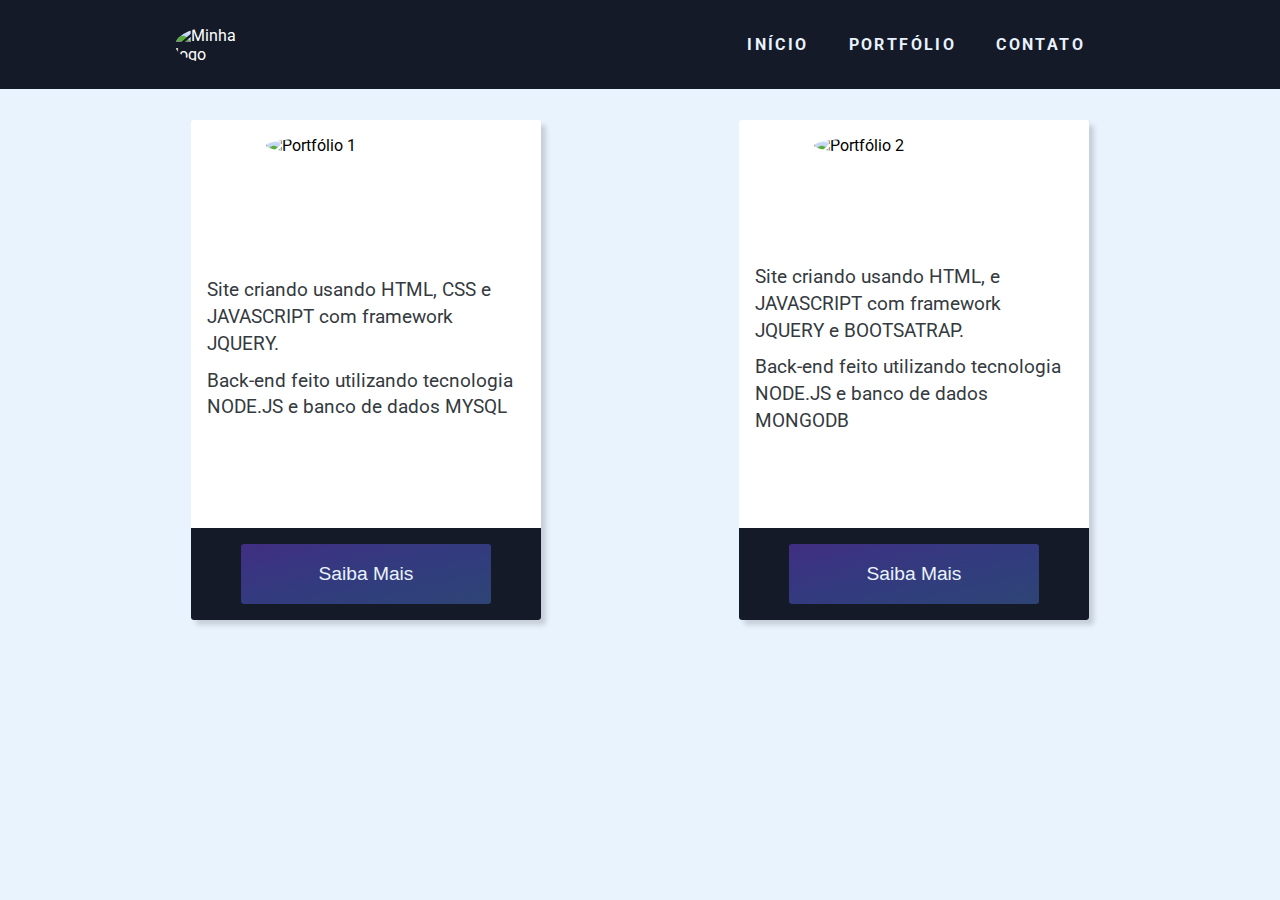
==== portfolio.html @ 787330ff "Add files via upload" ====
<!DOCTYPE html>
<html lang="pt-br">
    <head>
        <meta charset="UTF-8">
        <meta name="viewport" content="width=device-width, initial-scale=1.0">
        <meta http-equiv="X-UA-Compatible" content="ie=edge">
        <title>Home</title>

        <link href="https://fonts.googleapis.com/css?family=Roboto:400,700&display=swap" rel="stylesheet">
        <link rel="stylesheet" href="./css/style.css">

     
    </head>
    <body>
        <header>
            <div class="container">
                <a href="" class="branch"><img src="./img/logo.png" alt="Minha logo" title="Nome da minha logo"></a>
                <nav class="menu">
                    <ul>
                        <li><a class="menu-link" href="index.html">Início</a></li>
                        <li><a class="menu-link" href="porrtfolio.html">Portfólio</a></li>
                        <li><a class="menu-link" href="contato.html">Contato</a></li>
                    </ul>
                </nav>
            </div>
        </header>

        <main class="container">
            <section class="card">
                <div class="card-img">
                    <div class="img-body"><img src="./img/port1.png" alt="Portfólio 1" title="Portfólio 1"></div>
                </div>
        
                <div class="card-body">
                    <p>
                        Site criando usando HTML, 
                        CSS e JAVASCRIPT com framework
                        JQUERY.
                    </p>
                    <p>
                       Back-end feito utilizando
                       tecnologia NODE.JS e banco
                       de dados MYSQL
                    </p>
                </div>
        
                <div class="card-button">
                    <button>Saiba mais</button>
                </div>
            </section>
        
            <section class="card">
                <div class="card-img">
                    <div class="img-body"><img src="./img/port2.png" alt="Portfólio 2" title="Portfólio 2"></div>
                </div>
        
                <div class="card-body">
                    <p>
                        Site criando usando HTML, 
                        e JAVASCRIPT com framework
                        JQUERY e BOOTSATRAP.
                    </p>
                    <p>
                        Back-end feito utilizando
                        tecnologia NODE.JS e banco
                        de dados MONGODB
                     </p>
                </div>
        
                <div class="card-button">
                    <button>Saiba mais</button>
                </div>
            </section>
        </main>
    </body>
</html>
---- css/style.css ----
* {
    margin: 0;
    padding: 0;
    box-sizing: border-box;
    list-style: none;
    text-decoration: none;
}

a {color: #FFF;}

img{max-width: 100%;}

p {font-size: 1.2em; line-height: 1.4em; color: #141A28;}

h2 {color: #141A28;}

.container {
    width: 960px;
    margin: 0 auto;
    padding: 15px;
    display: flex;
    justify-content: space-between;
    align-items: center;
}

html, body {
    width: 100%;
    height: 100%;
}

body {
    font-family: 'Roboto', sans-serif;
    font-size: 16px;
    background-color: #E9F3FE;
}

header {
    width: 100%;
    background-color: #141A28;
}

.branch, .branch img {
    width: 90px;
    border-radius: 50%;
}

.menu ul { 
    display: flex;
    justify-content: space-between;
}

.menu .menu-link {
    display: block;
    margin: 10px;
    padding: 10px;
    color: #E9F3FE;
    font-weight: bold;
    text-transform: uppercase;
    letter-spacing: .15em;
    transition: all .3s ease-in-out;
}

.menu .menu-link:hover {opacity: .75;}


main {width: 100%;}

.super-card {
    width: 100%;
    display: flex;
    margin-top: 20px;
}

.super-card-img, 
.super-card-img img {
    width: 800px;
    border-radius: 50%;
    display: flex;
    flex-direction: column;
    justify-content: center;
    align-items: center;
}

.super-card-img h2 {margin-top: 20px;}

.super-card-text {margin-left: 40px;}

.super-card-text p + p {margin-top: 1em;}


.card {
    max-width: 350px;
    min-height: 500px;
    border-radius: 3px;
    margin: 1em;
    background-color: #FFF;
    box-shadow: 5px 5px 5px 0px rgba(0, 0, 0, .15);
    transition: all .3s ease-in-out;
    display: flex;
    flex-direction: column;
    justify-content: space-between;
}

.card:hover { box-shadow: 30px 30px 5px 0px rgba(0, 0, 0, .15); }

.card-img { padding: 1em; }

.img-body,
.img-body img {
    width: 200px;
    display: table;
    margin: 0 auto; 
    border-radius: 50%;
}

.card-body { padding: 1em; }
.card-body p {
    color: #343A40;
    line-height: 1.4em;
}

.card-body p + p { margin-top: .5em;}

.card-button {
    width: 100%;
    border-bottom-left-radius: 3px;
    border-bottom-right-radius: 3px;
    padding: 1em;
    background-color: #141A28;
    display: flex;
    justify-content: center;
}

.card-button button {
    width: 250px;
    padding: 1em;
    border: none;
    border-radius: 3px;
    background-image: linear-gradient(to right bottom, #412e82, #393581, #333b7e, #2f407a, #2f4475);
    color: #E9F3FE;
    font-size: 1.2em;
    text-transform: capitalize;
    transition: all .3s ease-in-out;
}

.card-button button:hover {
    cursor: pointer;
    opacity: .75;
}

.sub-title {margin: 20px auto;}

.li-ornament { margin: 10px 0; }

.li-ornament::before {
    content: "";
    display: inline-block;
    width: 4px;
    height: 12px;
    margin-right: 10px;
    background-color: #141A28;
    border-radius: 5px;
}
.contact-link {color: #141A28;}

.map {
    margin: 20px 0;
}
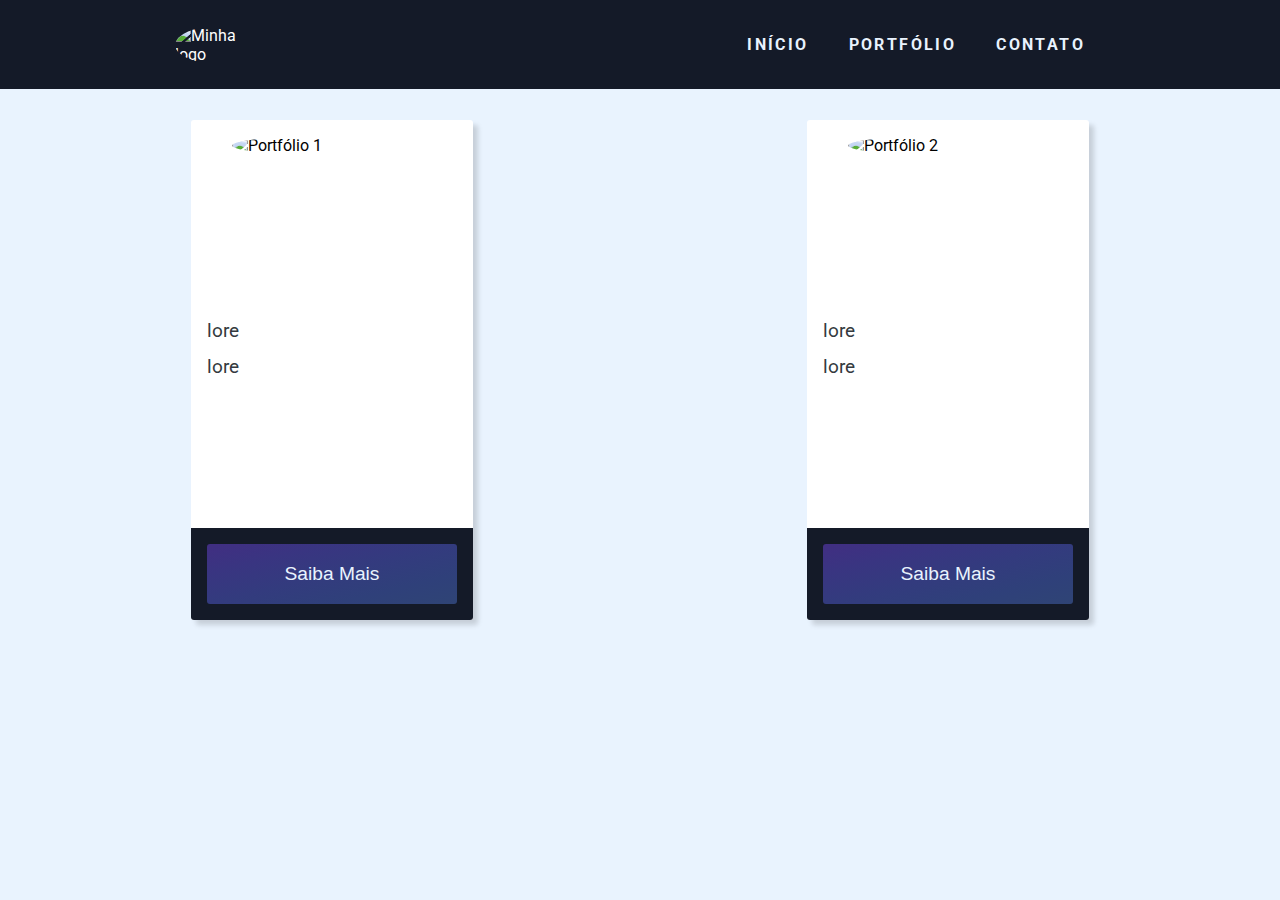
==== commit 67046973: "Update portfolio.html" ====
--- a/portfolio.html
+++ b/portfolio.html
@@ -33,14 +33,10 @@
         
                 <div class="card-body">
                     <p>
-                        Site criando usando HTML, 
-                        CSS e JAVASCRIPT com framework
-                        JQUERY.
+                        lore
                     </p>
                     <p>
-                       Back-end feito utilizando
-                       tecnologia NODE.JS e banco
-                       de dados MYSQL
+                       lore
                     </p>
                 </div>
         
@@ -56,14 +52,10 @@
         
                 <div class="card-body">
                     <p>
-                        Site criando usando HTML, 
-                        e JAVASCRIPT com framework
-                        JQUERY e BOOTSATRAP.
+                        lore
                     </p>
                     <p>
-                        Back-end feito utilizando
-                        tecnologia NODE.JS e banco
-                        de dados MONGODB
+                        lore
                      </p>
                 </div>
         
@@ -73,4 +65,4 @@
             </section>
         </main>
     </body>
-</html>+</html>
